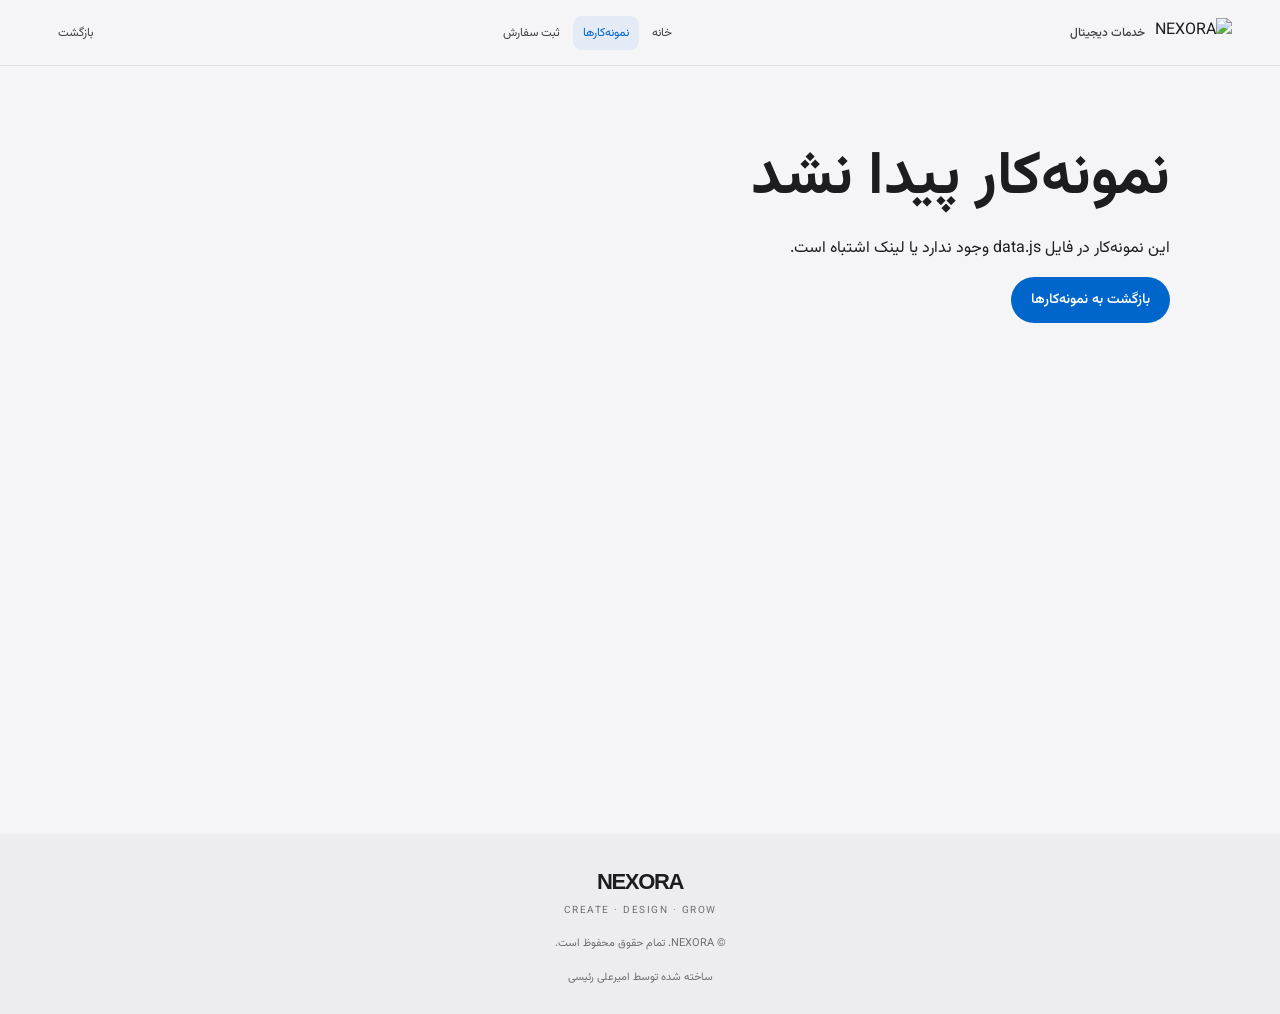
==== portfolio.html @ 7ee80adb "Migrate NEXORA website source files" ====
<!DOCTYPE html>
<html lang="fa" dir="rtl">
<head>
    <meta charset="UTF-8">
    <meta name="viewport" content="width=device-width, initial-scale=1">

    <title>نمونه‌کار | NEXORA</title>

    <meta name="description" content="مشاهده جزئیات نمونه‌کارهای NEXORA">
    <meta name="theme-color" content="#f5f5f7">

    <link rel="icon" href="images/nexora-logo.png" type="image/png">

    <link rel="preconnect" href="https://fonts.googleapis.com">
    <link rel="preconnect" href="https://fonts.gstatic.com" crossorigin>
    <link href="https://fonts.googleapis.com/css2?family=Vazirmatn:wght@100..900&display=swap" rel="stylesheet">

    <link rel="stylesheet" href="style.css">
    <link rel="stylesheet" href="nexora-3d.css">
</head>

<body>

<header class="site-header">
    <a class="brand" href="index.html#home">
        <img src="images/nexora-logo.png" alt="NEXORA">
        <span>خدمات دیجیتال</span>
    </a>

    <nav class="top-nav" aria-label="پیوندهای سایت">
        <a class="menu-btn" href="index.html#home">خانه</a>
        <a class="menu-btn active" href="index.html#portfolio">نمونه‌کارها</a>
        <a class="menu-btn" href="index.html#order">ثبت سفارش</a>
    </nav>

    <div class="header-actions">
        <a class="menu-btn" href="index.html#portfolio">بازگشت</a>
    </div>
</header>

<main class="detail-page">
    <div class="detail" id="portfolioDetail">
        <p class="loading-message">در حال بارگذاری نمونه‌کار...</p>
    </div>
</main>

<footer class="site-footer">
    <a class="footer-brand" href="index.html#home">NEXORA</a>
    <p>CREATE · DESIGN · GROW</p>
    <small>© NEXORA. تمام حقوق محفوظ است.</small>
    <small class="made-by">ساخته شده توسط امیرعلی رئیسی</small>
</footer>

<button id="toTop" class="to-top" type="button" aria-label="بازگشت به بالا">↑</button>

<script src="data.js"></script>
<script src="nexora-enhancements.js" defer></script>

</body>
</html>
---- style.css ----
/* =====================================================
   NEXORA — MAIN STYLESHEET
   Apple-inspired, minimal, responsive design
===================================================== */

:root {
    --bg: #f5f5f7;
    --surface: #ffffff;
    --text: #1d1d1f;
    --muted: #6e6e73;
    --blue: #06c;
    --border: rgba(0, 0, 0, 0.09);
    --shadow: 0 8px 28px rgba(0, 0, 0, 0.045);
    --shadow-hover: 0 18px 45px rgba(0, 0, 0, 0.09);
    --radius: 24px;
    font-family: "Vazirmatn", -apple-system, BlinkMacSystemFont, "Segoe UI", Tahoma, sans-serif;
}

* {
    box-sizing: border-box;
}

html {
    scroll-behavior: smooth;
    background: var(--bg);
    color-scheme: light;
}

body {
    margin: 0;
    min-width: 320px;
    overflow-x: hidden;
    color: var(--text);
    background: var(--bg);
    font-family: "Vazirmatn", -apple-system, BlinkMacSystemFont, "Segoe UI", Tahoma, sans-serif;
    -webkit-font-smoothing: antialiased;
}

button,
input,
select,
textarea {
    font: inherit;
}

button,
a {
    -webkit-tap-highlight-color: transparent;
}

a {
    color: var(--blue);
}

img,
video {
    max-width: 100%;
}

/* HEADER */

.site-header {
    position: fixed;
    inset: 0 0 auto;
    z-index: 2000;

    min-height: 66px;
    display: grid;
    grid-template-columns: auto minmax(0, 1fr) auto;
    align-items: center;
    gap: 20px;

    padding: 0 clamp(16px, 4vw, 48px);

    background: rgba(245, 245, 247, 0.88);
    border-bottom: 1px solid var(--border);

    backdrop-filter: saturate(180%) blur(22px);
    -webkit-backdrop-filter: saturate(180%) blur(22px);
}

.brand {
    display: inline-flex;
    align-items: center;
    gap: 10px;
    min-width: max-content;

    color: var(--text);
    text-decoration: none;
}

.brand img {
    display: block;
    width: auto;
    height: 30px;
    object-fit: contain;
}

.brand span {
    color: #424245;
    font-size: 12px;
    font-weight: 500;
}

.top-nav {
    display: flex;
    align-items: center;
    justify-content: center;
    gap: 3px;
    min-width: 0;
}

.menu-btn {
    display: inline-flex;
    justify-content: center;
    align-items: center;

    min-height: 34px;
    padding: 7px 10px;

    color: #424245;
    background: transparent;
    border: 0;
    border-radius: 9px;

    font-size: 12px;
    text-decoration: none;
    white-space: nowrap;

    transition: color .2s ease, background .2s ease;
}

.menu-btn:hover {
    color: var(--text);
    background: rgba(0, 0, 0, .05);
}

.menu-btn.active {
    color: var(--blue);
    background: rgba(0, 102, 204, .07);
}

.header-actions {
    display: flex;
    align-items: center;
    justify-content: flex-end;
}

.search-button {
    display: inline-flex;
    align-items: center;
    justify-content: center;

    width: 36px;
    height: 36px;

    padding: 8px;
    color: #424245;
    background: transparent;

    border: 0;
    border-radius: 50%;
    cursor: pointer;

    transition: background .2s ease;
}

.search-button:hover {
    background: rgba(0, 0, 0, .06);
}

.search-button svg {
    width: 20px;
    height: 20px;
    fill: none;
    stroke: currentColor;
    stroke-width: 1.7;
    stroke-linecap: round;
}

/* SEARCH */

.search-panel {
    position: fixed;
    top: 77px;
    right: 20px;
    z-index: 3000;

    display: none;
    width: min(470px, calc(100vw - 40px));
    max-height: min(75vh, 600px);
    overflow-y: auto;

    padding: 15px;

    background: rgba(255, 255, 255, .97);
    border: 1px solid var(--border);
    border-radius: 18px;
    box-shadow: var(--shadow-hover);

    backdrop-filter: blur(18px);
}

.search-panel.open {
    display: block;
    animation: fade-up .22s ease both;
}

.search-input-row {
    display: flex;
    align-items: center;
    gap: 8px;
}

.search-input-row input {
    flex: 1;
    min-width: 0;

    padding: 11px 13px;

    color: var(--text);
    background: #f5f5f7;

    border: 1px solid transparent;
    border-radius: 11px;
    outline: none;
}

.search-input-row input:focus {
    border-color: rgba(0, 102, 204, .45);
}

.search-input-row button {
    width: 35px;
    height: 35px;

    color: var(--muted);
    background: transparent;
    border: 0;

    font-size: 26px;
    cursor: pointer;
}

.search-results {
    display: grid;
    gap: 4px;
    margin-top: 10px;
}

.search-result-item {
    display: flex;
    align-items: center;
    gap: 12px;

    padding: 10px;
    color: var(--text);
    text-decoration: none;

    border-radius: 11px;
}

.search-result-item:hover {
    background: #f5f5f7;
}

.search-result-item img {
    width: 56px;
    height: 48px;
    object-fit: cover;
    border-radius: 8px;
    background: #e8e8ed;
}

.search-result-copy {
    display: grid;
    gap: 3px;
}

.search-result-copy small {
    color: var(--muted);
}

.search-empty {
    padding: 15px 8px;
    color: var(--muted);
    font-size: 14px;
}

/* MAIN AND PAGE SWITCHING */

main {
    min-height: 70vh;
    padding-top: 66px;
}

.page {
    display: none;
    width: 100%;
    min-height: 65vh;
}

.page.active-page {
    display: block;
    animation: fade-up .4s ease both;
}

@keyframes fade-up {
    from {
        opacity: 0;
        transform: translateY(10px);
    }

    to {
        opacity: 1;
        transform: translateY(0);
    }
}

/* TYPOGRAPHY */

.eyebrow {
    margin: 0 0 14px;
    color: var(--muted);
    font-size: 11px;
    font-weight: 650;
    letter-spacing: .15em;
    line-height: 1.8;
}

.page-heading {
    max-width: 850px;
    margin: 0 auto 40px;
    padding: 72px 24px 0;
    text-align: center;
}

.page-heading h1 {
    margin: 0 0 14px;
    color: var(--text);
    font-size: clamp(35px, 6vw, 66px);
    font-weight: 750;
    letter-spacing: -.035em;
    line-height: 1.25;
}

.page-heading p:not(.eyebrow) {
    max-width: 690px;
    margin: 0 auto;
    color: var(--muted);
    font-size: clamp(15px, 1.6vw, 20px);
    line-height: 2;
}

.section-heading {
    max-width: 760px;
    margin: 0 auto 32px;
    padding: 0 20px;
    text-align: center;
}

.section-heading h2 {
    margin: 0 0 12px;
    font-size: clamp(28px, 4.5vw, 48px);
    line-height: 1.4;
    letter-spacing: -.025em;
}

.section-heading p:not(.eyebrow) {
    color: var(--muted);
    line-height: 1.9;
}

/* HERO */

.hero-stage {
    position: relative;
    isolation: isolate;

    min-height: min(790px, calc(100svh - 66px));
    display: grid;
    place-items: center;

    padding: 95px 22px 76px;
    overflow: hidden;
    background:
        radial-gradient(ellipse at 50% 45%, rgba(255, 255, 255, .95), rgba(245, 245, 247, .88) 55%, #f5f5f7 100%);
}

.hero-copy {
    position: relative;
    z-index: 2;

    width: min(900px, 100%);
    margin: 0 auto;

    text-align: center;
}

.hero-copy .eyebrow {
    margin-bottom: 20px;
}

.hero-copy h1 {
    margin: 0;
    color: #1d1d1f;

    font-family: -apple-system, BlinkMacSystemFont, "Segoe UI", sans-serif;
    font-size: clamp(65px, 14vw, 158px);
    font-weight: 800;
    letter-spacing: -.075em;
    line-height: .98;
}

.hero-copy h2 {
    max-width: 820px;
    margin: 28px auto 10px;

    color: #1d1d1f;
    font-size: clamp(27px, 4.2vw, 49px);
    font-weight: 700;
    letter-spacing: -.035em;
    line-height: 1.5;
}

.hero-description {
    max-width: 650px;
    margin: 12px auto 0;

    color: var(--muted);
    font-size: clamp(15px, 1.65vw, 20px);
    line-height: 2;
}

.hero-actions {
    display: flex;
    justify-content: center;
    align-items: center;
    flex-wrap: wrap;
    gap: 12px;
    margin-top: 28px;
}

.hero-caption {
    margin-top: 36px;
    color: #8a8a90;
    font-size: 10px;
    letter-spacing: .19em;
}

.scroll-indicator {
    position: absolute;
    bottom: 26px;
    left: 50%;
    z-index: 2;

    display: grid;
    place-items: start center;

    width: 24px;
    height: 35px;
    padding-top: 6px;

    border: 1px solid rgba(29, 29, 31, .28);
    border-radius: 20px;
    transform: translateX(-50%);
}

.scroll-indicator span {
    width: 3px;
    height: 7px;

    background: #6e6e73;
    border-radius: 5px;

    animation: scroll-dot 1.7s ease-in-out infinite;
}

@keyframes scroll-dot {
    0% { transform: translateY(0); opacity: 0; }
    30% { opacity: 1; }
    75% { transform: translateY(12px); opacity: 1; }
    100% { transform: translateY(16px); opacity: 0; }
}

/* BUTTONS */

.button-primary,
.button-secondary {
    display: inline-flex;
    align-items: center;
    justify-content: center;
    gap: 10px;

    min-height: 43px;
    padding: 11px 19px;

    border: 1px solid transparent;
    border-radius: 999px;

    font-size: 14px;
    font-weight: 550;
    text-decoration: none;

    cursor: pointer;

    transition:
        background .2s ease,
        color .2s ease,
        border-color .2s ease,
        transform .2s ease;
}

.button-primary {
    color: #fff;
    background: var(--blue);
}

.button-primary:hover {
    background: #0052aa;
    transform: translateY(-1px);
}

.button-secondary {
    color: var(--blue);
    background: transparent;
    border-color: rgba(0, 102, 204, .25);
}

.button-secondary:hover {
    background: rgba(0, 102, 204, .06);
}

.button-primary:focus-visible,
.button-secondary:focus-visible,
.menu-btn:focus-visible,
.text-link:focus-visible {
    outline: 3px solid rgba(0, 102, 204, .3);
    outline-offset: 3px;
}

/* FEATURE SECTION */

.feature-section {
    display: grid;
    grid-template-columns: minmax(0, 1fr) minmax(0, 1fr);
    align-items: center;
    gap: clamp(28px, 5vw, 75px);

    max-width: 1240px;
    margin: 25px auto 80px;
    padding: clamp(25px, 5vw, 65px);
}

.feature-copy h2 {
    margin: 0 0 18px;
    font-size: clamp(30px, 4.5vw, 53px);
    font-weight: 750;
    letter-spacing: -.03em;
    line-height: 1.5;
}

.feature-copy h2 span {
    display: block;
    color: var(--muted);
}

.feature-copy > p:not(.eyebrow) {
    color: var(--muted);
    line-height: 2;
}

.feature-visual {
    display: grid;
    place-items: center;

    min-height: 260px;
    padding: 18px;

    background: #e9e9ee;
    border-radius: 28px;
    overflow: hidden;
}

.feature-visual img {
    display: block;
    width: 100%;
    max-height: 460px;
    object-fit: contain;
    border-radius: 14px;
}

.text-link {
    display: inline-flex;
    align-items: center;
    gap: 9px;

    margin-top: 17px;
    color: var(--blue);
    font-size: 14px;
    text-decoration: none;
}

.text-link:hover {
    text-decoration: underline;
}

.centered-link {
    display: flex;
    width: fit-content;
    margin: 30px auto 0;
}

/* VIDEO SHOWCASE */

.video-section {
    max-width: 1190px;
    margin: 0 auto 95px;
    padding: clamp(25px, 5vw, 60px);

    color: #f5f5f7;
    background: #101114;
    border-radius: 32px;
    text-align: center;
}

.video-section h2 {
    margin: 0 0 10px;
    font-size: clamp(28px, 4.5vw, 47px);
    line-height: 1.5;
}

.video-section > p:not(.eyebrow) {
    margin: 0 0 28px;
    color: #a1a1a6;
    line-height: 1.9;
}

.main-video {
    display: block;
    width: 100%;
    max-height: 660px;
    aspect-ratio: 16 / 9;
    margin: 0 auto;

    object-fit: contain;
    background: #000;
    border: 0;
    border-radius: 20px;
}

/* SECTIONS AND CARDS */

.home-services {
    max-width: 1240px;
    margin: 0 auto;
    padding: 35px 30px 100px;
}

.service-grid {
    display: grid;
    grid-template-columns: repeat(3, minmax(0, 1fr));
    gap: 18px;
}

.full-service-grid {
    max-width: 1240px;
    margin: 0 auto;
    padding: 0 24px 90px;
}

.service-card,
.contact-card {
    min-width: 0;
    padding: clamp(22px, 3vw, 31px);

    color: var(--text);
    background: #fff;

    border: 1px solid var(--border);
    border-radius: 23px;
    box-shadow: var(--shadow);

    transition:
        box-shadow .28s ease,
        border-color .28s ease,
        transform .28s ease;
}

.service-card:hover,
.contact-card:hover {
    border-color: rgba(0, 102, 204, .2);
    box-shadow: var(--shadow-hover);
    transform: translateY(-3px);
}

.service-number {
    display: inline-block;
    margin-bottom: 24px;
    color: #a1a1a6;
    font-family: -apple-system, BlinkMacSystemFont, sans-serif;
    font-size: 13px;
    letter-spacing: .1em;
}

.service-card h2,
.service-card h3,
.contact-card h2 {
    margin: 0 0 10px;
    font-size: 21px;
    line-height: 1.6;
}

.service-card p,
.contact-card p {
    margin: 0;
    color: var(--muted);
    font-size: 14px;
    line-height: 2;
}

.simple-cta {
    max-width: 850px;
    margin: 0 auto 90px;
    padding: 40px 24px;
    text-align: center;
}

.simple-cta h2 {
    margin: 0 0 12px;
    font-size: clamp(27px, 4vw, 43px);
}

.simple-cta p {
    margin-bottom: 24px;
    color: var(--muted);
    line-height: 1.9;
}

/* PORTFOLIO */

.notice {
    max-width: 1160px;
    margin: 0 auto 26px;
    padding: 14px 18px;

    color: #6e5b21;
    background: #fff8dc;

    border: 1px solid rgba(160, 120, 0, .12);
    border-radius: 13px;

    font-size: 13px;
    line-height: 1.9;
}

.portfolio-grid {
    display: grid;
    grid-template-columns: repeat(3, minmax(0, 1fr));
    gap: 22px;

    width: calc(100% - 48px);
    max-width: 1160px;
    min-height: 100px;

    margin: 0 auto 90px;
}

.p-card {
    display: block;
    align-self: stretch;
    min-width: 0;

    padding: 0 0 20px;
    overflow: hidden;

    color: var(--text);
    background: #fff;

    border: 1px solid var(--border);
    border-radius: 23px;
    box-shadow: var(--shadow);

    text-decoration: none;

    transition:
        border-color .28s ease,
        box-shadow .28s ease,
        transform .28s ease;
}

.p-card:hover {
    border-color: rgba(0, 102, 204, .23);
    box-shadow: var(--shadow-hover);
    transform: translateY(-4px);
}

.p-card img,
.p-card video {
    display: block;
    width: 100%;
    aspect-ratio: 4 / 3;
    object-fit: cover;
    background: #e8e8ed;
    border: 0;
}

.p-card h2 {
    margin: 17px 19px 4px;
    color: var(--text);
    font-size: 20px;
    font-weight: 650;
    line-height: 1.6;
}

.p-card p {
    margin: 0 19px;
    color: var(--muted);
    font-size: 14px;
    line-height: 1.8;
}

.loading-message,
.empty-state {
    grid-column: 1 / -1;
    padding: 25px;
    color: var(--muted);
    background: #fff;
    border: 1px solid var(--border);
    border-radius: 17px;
}

.image-fallback {
    display: grid;
    place-items: center;
    aspect-ratio: 4 / 3;
    padding: 20px;
    color: var(--muted);
    background: #f0f0f4;
    text-align: center;
}

/* TUTORIALS */

.tutorial-list {
    width: calc(100% - 48px);
    max-width: 900px;
    margin: 0 auto 100px;
}

.tutorial-card {
    margin: 12px 0;
    padding: 19px 22px;

    color: var(--text);
    background: #fff;

    border: 1px solid var(--border);
    border-radius: 16px;
}

.tutorial-card summary {
    cursor: pointer;
    font-weight: 650;
    line-height: 1.9;
}

.tutorial-card ol {
    margin: 18px 0 4px;
    color: var(--muted);
    line-height: 2.2;
}

/* ABOUT */

.about-panel {
    display: grid;
    grid-template-columns: minmax(0, .9fr) minmax(0, 1fr);
    gap: 40px;

    width: calc(100% - 48px);
    max-width: 1100px;
    margin: 0 auto 100px;
    padding: clamp(25px, 5vw, 55px);

    background: #fff;
    border: 1px solid var(--border);
    border-radius: 28px;
    box-shadow: var(--shadow);
}

.about-panel h2 {
    margin: 0;
    font-size: clamp(25px, 3.5vw, 40px);
    line-height: 1.7;
}

.about-panel p:not(.eyebrow) {
    color: var(--muted);
    line-height: 2.1;
}

/* ORDER */

.order-panel,
.price-panel {
    width: calc(100% - 48px);
    max-width: 850px;
    margin: 0 auto 24px;
    padding: clamp(22px, 4vw, 40px);

    background: #fff;
    border: 1px solid var(--border);
    border-radius: 24px;
    box-shadow: var(--shadow);
}

.order-panel form {
    display: grid;
    gap: 10px;
}

.order-panel label {
    margin-top: 8px;
    color: var(--text);
    font-size: 14px;
    font-weight: 550;
}

.order-panel input,
.order-panel select,
.order-panel textarea {
    width: 100%;
    padding: 12px 14px;

    color: var(--text);
    background: #f5f5f7;

    border: 1px solid transparent;
    border-radius: 11px;

    outline: none;
}

.order-panel textarea {
    resize: vertical;
    line-height: 1.9;
}

.order-panel input:focus,
.order-panel select:focus,
.order-panel textarea:focus {
    border-color: rgba(0, 102, 204, .45);
    background: #fff;
}

.order-panel textarea[readonly] {
    color: #424245;
    background: #f5f5f7;
}

.order-panel button {
    justify-self: start;
    margin-top: 14px;
}

.form-status {
    min-height: 24px;
    margin: 0;
    color: var(--muted);
    font-size: 13px;
    line-height: 1.8;
}

.price-panel h2 {
    margin-top: 0;
    font-size: 24px;
}

.price-panel > p {
    color: var(--muted);
    line-height: 1.8;
}

.price-row {
    display: flex;
    align-items: flex-start;
    justify-content: space-between;
    gap: 18px;

    padding: 16px 0;
    border-bottom: 1px solid var(--border);
}

.price-row:last-child {
    border-bottom: 0;
}

.price-row span {
    color: var(--text);
}

.price-row strong {
    color: var(--muted);
    font-size: 13px;
    text-align: left;
}

/* CONTACT */

.contact-grid {
    display: grid;
    grid-template-columns: repeat(2, minmax(0, 1fr));
    gap: 18px;

    width: calc(100% - 48px);
    max-width: 950px;
    margin: 0 auto 100px;
}

.contact-card a {
    display: inline-flex;
    margin-top: 18px;
    text-decoration: none;
}

.contact-card a:hover {
    text-decoration: underline;
}

/* FOOTER */

.site-footer {
    display: grid;
    justify-items: center;
    gap: 8px;

    padding: 35px 20px 28px;

    color: var(--muted);
    background: #ededf0;

    text-align: center;
}

.footer-brand {
    color: var(--text);
    font-family: -apple-system, BlinkMacSystemFont, "Segoe UI", sans-serif;
    font-size: 22px;
    font-weight: 800;
    letter-spacing: -.06em;
    text-decoration: none;
}

.site-footer p {
    margin: 0;
    font-size: 10px;
    letter-spacing: .15em;
}

.site-footer small {
    margin-top: 9px;
    font-size: 11px;
}

/* TO TOP */

.to-top {
    position: fixed;
    right: 22px;
    bottom: 22px;
    z-index: 1800;

    display: grid;
    place-items: center;

    width: 43px;
    height: 43px;

    color: #fff;
    background: var(--blue);

    border: 0;
    border-radius: 50%;
    box-shadow: var(--shadow);

    font-size: 22px;
    cursor: pointer;

    opacity: 0;
    visibility: hidden;
    transform: translateY(8px);

    transition:
        opacity .2s ease,
        visibility .2s ease,
        transform .2s ease;
}

.to-top.show {
    opacity: 1;
    visibility: visible;
    transform: translateY(0);
}

/* PORTFOLIO DETAILS */

.detail-page {
    min-height: calc(100vh - 66px);
    padding: 66px 0 0;
}

.detail {
    width: calc(100% - 40px);
    max-width: 1060px;
    margin: 0 auto;
    padding: 50px 0 90px;
}

.detail-media {
    display: block;
    width: 100%;
    max-height: 710px;
    margin: 0 auto 25px;

    object-fit: contain;
    background: #fff;

    border: 1px solid var(--border);
    border-radius: 25px;
    box-shadow: var(--shadow);
}

.detail h1 {
    margin: 20px 0 10px;
    font-size: clamp(32px, 5vw, 60px);
    line-height: 1.4;
}

.detail .chip {
    display: inline-flex;
    padding: 6px 12px;
    color: var(--blue);
    background: rgba(0, 102, 204, .07);
    border-radius: 999px;
    font-size: 13px;
}

.detail .desc {
    max-width: 850px;
    color: var(--muted);
    font-size: 16px;
    line-height: 2.2;
}

.detail-actions {
    display: grid;
    grid-template-columns: repeat(2, minmax(0, 1fr));
    gap: 18px;
    margin-top: 35px;
}

.detail-actions .service-card {
    padding: 25px;
}

.detail-back {
    margin-bottom: 25px;
}

/* PROGRESS */

#nx-scroll-progress {
    position: fixed;
    top: 0;
    left: 0;
    z-index: 5000;

    width: 100%;
    height: 2px;

    background: var(--blue);
    transform: scaleX(0);
    transform-origin: left center;
    pointer-events: none;
}

/* RESPONSIVE */

@media (max-width: 1100px) {
    .site-header {
        gap: 10px;
        padding-inline: 18px;
    }

    .menu-btn {
        padding-inline: 7px;
        font-size: 11px;
    }

    .brand span {
        display: none;
    }

    .service-grid,
    .portfolio-grid {
        grid-template-columns: repeat(2, minmax(0, 1fr));
    }
}

@media (max-width: 760px) {
    .site-header {
        min-height: 108px;
        grid-template-columns: minmax(0, 1fr) auto;
        grid-template-rows: 57px 45px;
        row-gap: 0;
        padding: 0 12px;
    }

    .brand {
        grid-column: 1;
        grid-row: 1;
    }

    .brand span {
        display: inline;
    }

    .header-actions {
        grid-column: 2;
        grid-row: 1;
    }

    .top-nav {
        grid-column: 1 / -1;
        grid-row: 2;

        justify-content: flex-start;
        gap: 3px;

        width: 100%;
        overflow-x: auto;
        overflow-y: hidden;
        scrollbar-width: none;
    }

    .top-nav::-webkit-scrollbar {
        display: none;
    }

    .menu-btn {
        flex: 0 0 auto;
        min-height: 34px;
        padding: 6px 10px;
        font-size: 11px;
    }

    main {
        padding-top: 108px;
    }

    .search-panel {
        top: 116px;
        right: 10px;
        width: calc(100vw - 20px);
    }

    .hero-stage {
        min-height: 680px;
        min-height: min(760px, calc(100svh - 108px));
        padding: 80px 17px 75px;
    }

    .hero-copy h1 {
        font-size: clamp(56px, 17vw, 100px);
    }

    .hero-copy h2 {
        margin-top: 23px;
        font-size: clamp(25px, 7vw, 36px);
    }

    .hero-description {
        font-size: 15px;
    }

    .hero-actions {
        gap: 9px;
    }

    .button-primary,
    .button-secondary {
        min-height: 41px;
        padding: 10px 15px;
        font-size: 13px;
    }

    .feature-section {
        grid-template-columns: 1fr;
        margin-bottom: 55px;
        padding: 25px 20px;
    }

    .feature-visual {
        min-height: 190px;
    }

    .video-section {
        margin: 0 12px 65px;
        padding: 23px 14px;
        border-radius: 23px;
    }

    .main-video {
        border-radius: 14px;
    }

    .home-services {
        padding: 20px 14px 70px;
    }

    .page-heading {
        padding: 50px 18px 0;
        margin-bottom: 32px;
    }

    .page-heading h1 {
        font-size: clamp(32px, 9vw, 49px);
    }

    .service-grid,
    .portfolio-grid,
    .contact-grid,
    .about-panel,
    .detail-actions {
        grid-template-columns: 1fr;
    }

    .full-service-grid {
        padding: 0 15px 65px;
    }

    .portfolio-grid,
    .tutorial-list,
    .about-panel,
    .order-panel,
    .price-panel,
    .contact-grid {
        width: calc(100% - 30px);
    }

    .portfolio-grid {
        gap: 16px;
        margin-bottom: 70px;
    }

    .notice {
        margin-inline: 15px;
    }

    .about-panel {
        gap: 20px;
        margin-bottom: 70px;
    }

    .price-row {
        gap: 10px;
        font-size: 13px;
    }

    .detail {
        width: calc(100% - 30px);
        padding-top: 28px;
    }

    .detail-media {
        border-radius: 17px;
    }

    .site-footer {
        padding-bottom: 24px;
    }
}

@media (prefers-reduced-motion: reduce) {
    html {
        scroll-behavior: auto;
    }

    *,
    *::before,
    *::after {
        animation-duration: .01ms !important;
        animation-iteration-count: 1 !important;
        transition-duration: .01ms !important;
    }
}


/* =====================================================
   NEXORA — APPLE-STYLE SCROLL REVEAL
===================================================== */
.nx-reveal {
    opacity: 0;
    transform: translate3d(0, 34px, 0);
    filter: blur(5px);
    transition:
        opacity 850ms cubic-bezier(.2,.7,.2,1),
        transform 850ms cubic-bezier(.2,.7,.2,1),
        filter 850ms cubic-bezier(.2,.7,.2,1);
    will-change: opacity, transform, filter;
}
.nx-reveal.nx-visible {
    opacity: 1;
    transform: translate3d(0,0,0);
    filter: blur(0);
}
.nx-reveal-delay-1 { transition-delay: 90ms; }
.nx-reveal-delay-2 { transition-delay: 180ms; }
.nx-reveal-delay-3 { transition-delay: 270ms; }
@media (prefers-reduced-motion: reduce) {
    .nx-reveal { opacity: 1; transform: none; filter: none; transition: none; }
}

/* Scroll reveal visibility fix */
.nx-reveal{opacity:0;transform:translateY(26px);filter:blur(3px);transition:opacity .8s ease,transform .8s cubic-bezier(.2,.7,.2,1),filter .8s ease}
.nx-reveal.nx-visible{opacity:1!important;transform:translateY(0)!important;filter:blur(0)!important}
@media(prefers-reduced-motion:reduce){.nx-reveal{opacity:1!important;transform:none!important;filter:none!important;transition:none!important}}

/* Reliable scroll reveal (class names isolated from previous attempts) */
.nx-scroll-item{opacity:0!important;transform:translate3d(0,38px,0)!important;filter:blur(4px);transition:opacity .8s ease var(--nx-delay,0ms),transform .8s cubic-bezier(.2,.7,.2,1) var(--nx-delay,0ms),filter .8s ease var(--nx-delay,0ms)}
.nx-scroll-item.nx-scroll-shown{opacity:1!important;transform:translate3d(0,0,0)!important;filter:blur(0)}
@media(prefers-reduced-motion:reduce){.nx-scroll-item{opacity:1!important;transform:none!important;filter:none!important;transition:none!important}}
---- nexora-3d.css ----
/* =====================================================
   NEXORA — 3D VISUAL LAYER
===================================================== */

.hero-stage {
    isolation: isolate;
}

#nx3d {
    position: absolute;
    inset: 0;
    z-index: 0;

    display: block;
    width: 100%;
    height: 100%;

    opacity: .82;
    pointer-events: none;
}

.hero-copy {
    transform: translateZ(0);
}

.p-card,
.service-card {
    transform-style: preserve-3d;
    will-change: transform;
}

.p-card {
    transition:
        transform .24s ease,
        box-shadow .28s ease,
        border-color .28s ease;
}

.p-card img,
.p-card video {
    transform: translateZ(0);
}

@media (max-width: 760px) {
    #nx3d {
        opacity: .45;
    }

    .p-card,
    .service-card {
        transform: none !important;
        will-change: auto;
    }
}

@media (prefers-reduced-motion: reduce) {
    #nx3d {
        opacity: .3;
    }

    .p-card,
    .service-card {
        transform: none !important;
        will-change: auto;
    }
}
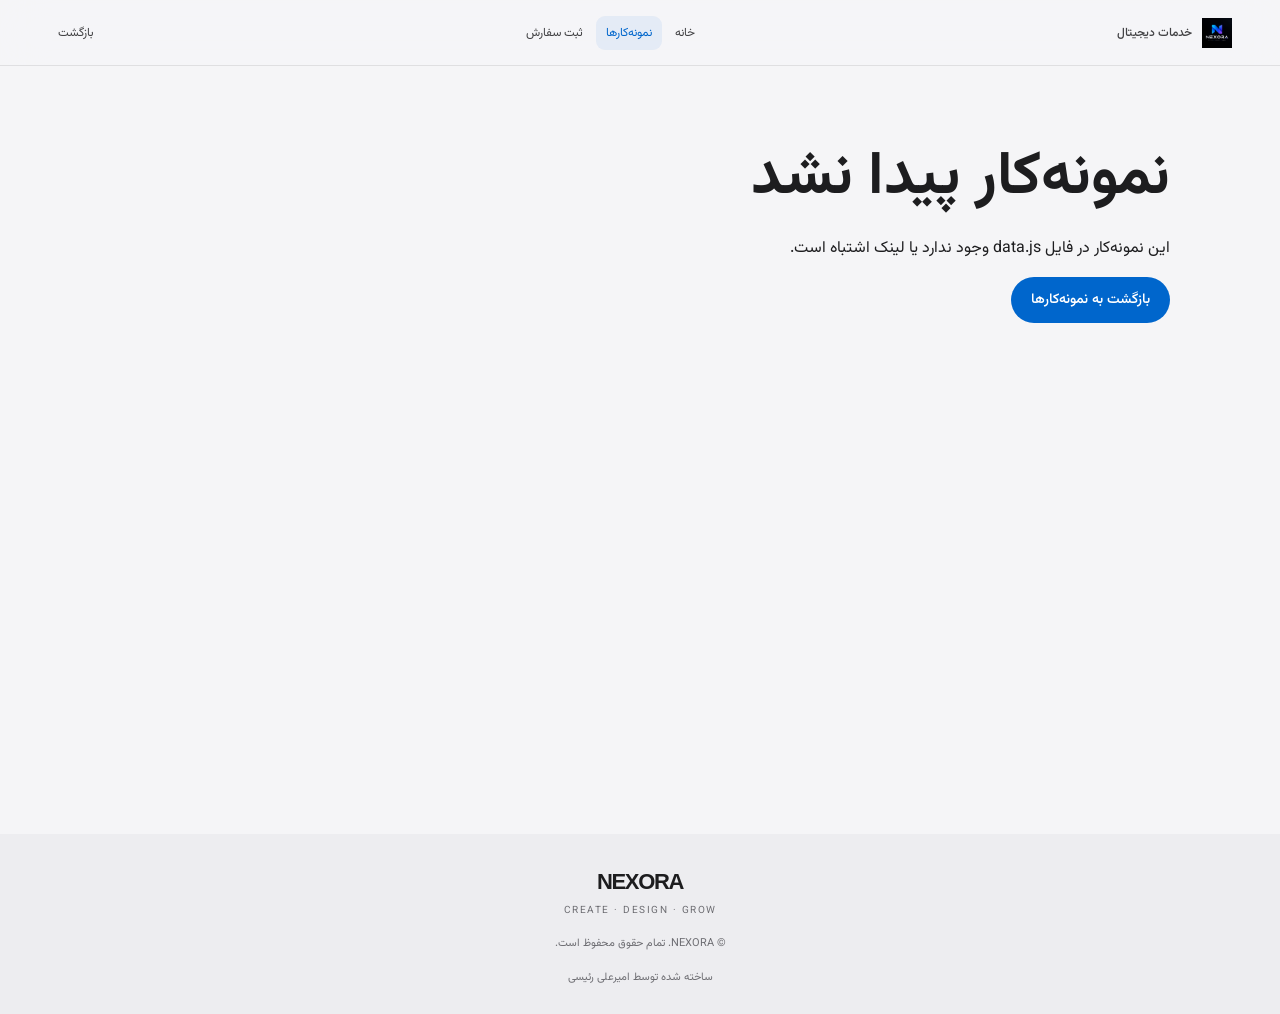
==== commit bbb556f5: "Improve NEXORA portfolio SEO metadata" ====
--- a/portfolio.html
+++ b/portfolio.html
@@ -5,10 +5,17 @@
     <meta charset="UTF-8">
     <meta name="viewport" content="width=device-width, initial-scale=1">
 
-    <title>نمونه‌کار | NEXORA</title>
+    <title>نمونه‌کارهای NEXORA | طراحی گرافیک و پروژه‌های دیجیتال</title>
 
-    <meta name="description" content="مشاهده جزئیات نمونه‌کارهای NEXORA">
+    <meta name="description" content="مشاهده جزئیات نمونه‌کارهای NEXORA در زمینه طراحی گرافیک، طراحی وب، ویدیو و پروژه‌های خلاقانه دیجیتال.">
     <meta name="theme-color" content="#f5f5f7">
+    <meta name="robots" content="index, follow">
+    <meta property="og:type" content="website">
+    <meta property="og:title" content="نمونه‌کارهای NEXORA">
+    <meta property="og:description" content="مشاهده نمونه‌کارهای طراحی گرافیک، وب و ویدیو در NEXORA.">
+    <meta property="og:url" content="https://nexora-studio-hq.github.io/portfolio.html">
+    <meta property="og:image" content="https://nexora-studio-hq.github.io/images/nexora-logo.png">
+    <link rel="canonical" href="https://nexora-studio-hq.github.io/portfolio.html">
 
     <link rel="icon" href="images/nexora-logo.png" type="image/png">
 
--- a/style.css
+++ b/style.css
@@ -1,4 +1,13 @@
 
+/* NEXORA — Vazirmatn Variable Font */
+@font-face {
+    font-family: "Vazirmatn";
+    src: url("fonts/Vazirmatn[wght].woff2") format("woff2");
+    font-weight: 100 900;
+    font-style: normal;
+    font-display: swap;
+}
+
 /* =====================================================
    NEXORA — MAIN STYLESHEET
    Apple-inspired, minimal, responsive design
